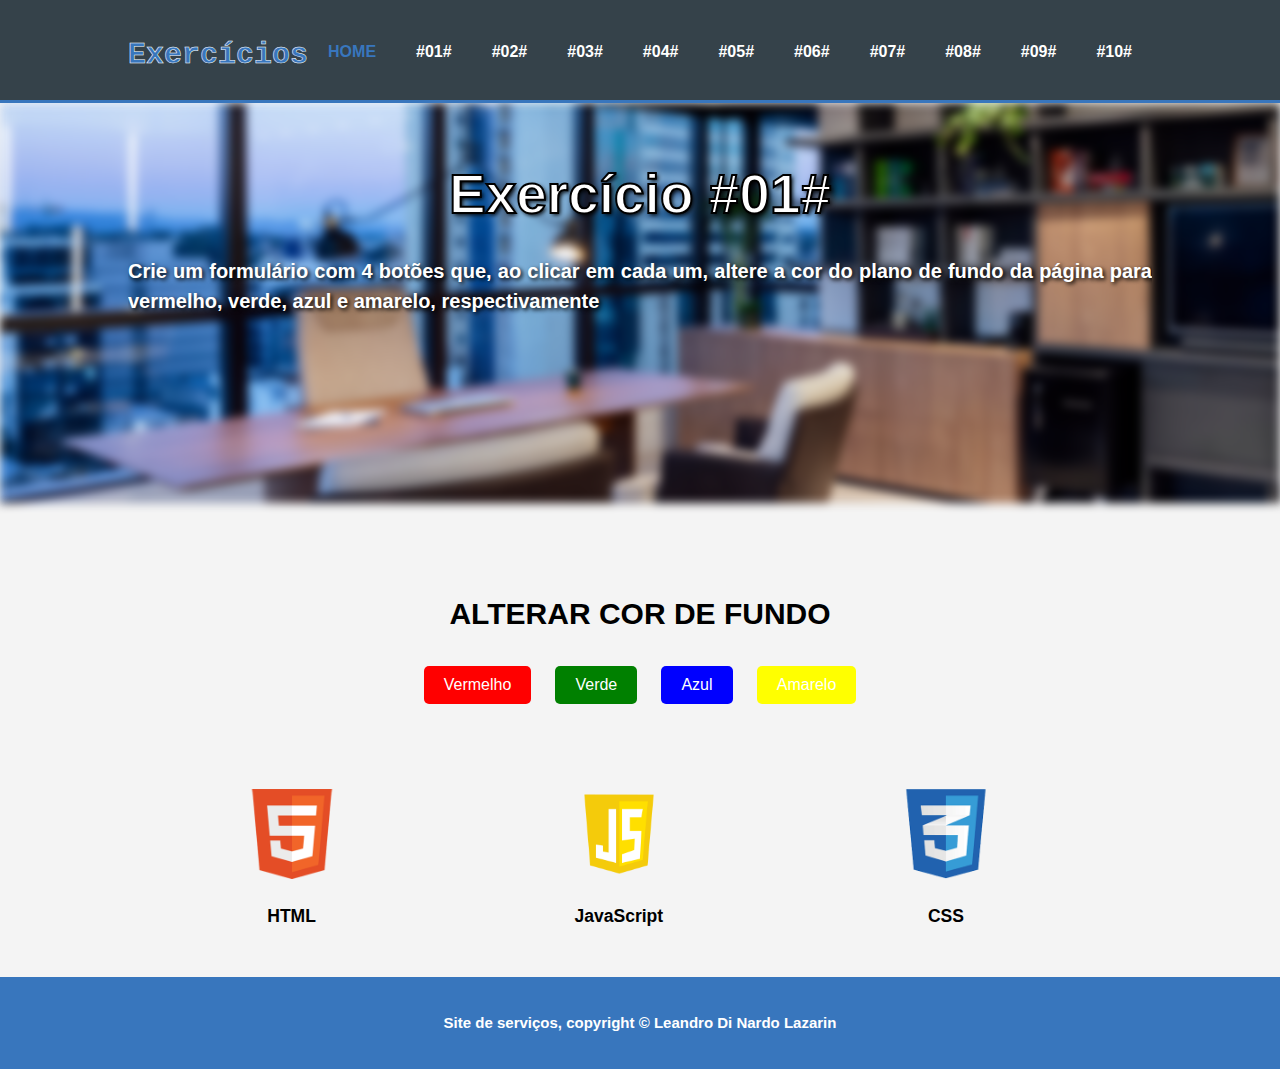
==== Exercicio01.html @ 45fa31ec "first commit" ====
<!DOCTYPE html>
<html>
<head>
  <meta charset='utf-8'>
  <meta name="viewport" content="width-device-width">
  <meta name="author" content="Leandro Di Nardo Lazarin">
  <title>Exercício #01# || HTML-CSS-JavaScript</title>
  <link rel="stylesheet" href="style.css">
  <link rel="stylesheet" href="styleExercicio01.css">
</head>
<body>
  <header>
      <div class="container">
       <div id='branding'>
         <h1> <span class="highlight">Exercícios</span></h1>
      </div>
       <nav>
         <ul>
           <li class="current"><a href="index.html">HOME</a></li>
           <li><a href="Exercicio01.html">#01#</01></a></li>
           <li><a href="Exercicio02.html">#02#</a></li>
           <li><a href="Exercicio03.html">#03#</a></li>
           <li><a href="Exercicio04.html">#04#</a></li>
           <li><a href="Exercicio05.html">#05#</a></li>
           <li><a href="Exercicio06.html">#06#</a></li>
           <li><a href="Exercicio07.html">#07#</a></li>
           <li><a href="Exercicio08.html">#08#</a></li>
           <li><a href="Exercicio09.html">#09#</a></li>
           <li><a href="Exercicio10.html">#10#</a></li>
         </ul>
       </nav> 
      </div>
  </header>

  <section id="showcase">
    <div class="container">
      <h1>Exercício #01#</h1>
      <p>Crie um formulário com 4 botões que, ao clicar em cada um, altere a cor do plano de fundo da página para vermelho, 
        verde, azul e amarelo, respectivamente</p>
    </div>
  </section>
  <br><br><br>

<div class="exercicio01">
  <h1>ALTERAR COR DE FUNDO</h1>
    <button id="vermelho">Vermelho</button>
    <button id="verde">Verde</button>
    <button id="azul">Azul</button>
    <button id="amarelo">Amarelo</button>

    <script src="exercicio01.js"></script>
  <br><br><br>
</div>

  <section id="boxes">
    <div class="container">
      <div class="box">
        <img src=".\images\logo_html.png">
        <h3>HTML</h3>
    </div>

      <div class="box">
        <img src=".\images\logo_brush.png">
        <h3>JavaScript</h3>
      </div>

      <div class="box">
        <img src=".\images\logo_css.png">
        <h3>CSS</h3>
      </div>      
    </div>
  </section>

  <footer>
    <p>Site de serviços, copyright &copy; Leandro Di Nardo Lazarin</p>
  </footer>

</body>
</html>
---- style.css ----
body{
    font-family: 'Lucida Sans', 'Lucida Sans Regular', 'Lucida Grande', 'Lucida Sans Unicode', Geneva, Verdana, sans-serif, Helvetica, sans-serif;
    font-size: 15px;
    font-weight: bold;
    line-height: 1.5;
    padding: 0;
    margin: 0;
    background-color: #f4f4f4;
  }

  /*Cabeçalho*/
  .highlight {
    font-family: 'Courier New', Courier, monospace;
    font-size: 30px;
    -webkit-text-stroke: 0.5px rgb(255, 255, 255);
  }
  
  /* Global */
  .container{
    width: 80%;
    margin: auto;
    overflow: hidden;
  }
  
  ul{
    margin: 0;
    padding: 0;
  }
  
  .button_1{
    height: 38px;
    background: rgb(56, 118, 189);
    border:0;
    padding: 0 20px 0 20px ;
    color: white;
    cursor: pointer;
  }
  
  .dark{
    padding: 15px;
    background: #c17e03;
    color: white;
    margin-top: 10px;
    margin-bottom: 10px;
  }  

@media (max-width: 768px) {
    .gallery-row img {
    width: calc(50% - 10px); /* duas imagens por linha em dispositivos menores */
    }
  }
  
  /* Header */
  header{
    background-color: #35424a;
    color: #ffffff;
    padding-top: 30px;
    min-height: 70px;
    border-bottom: rgb(56, 118, 189) 3px solid;
  }
  
  header a{
    color: #ffffff;
     text-decoration: none;
    text-transform: uppercase;
    font-size: 16px;
  }
  
  header li{
    float: left;
    display:inline;
    padding: 0 20px 0 20px;
  }
  
  header #branding{
    float: left;
  }
  
  header #branding h1{
    margin: 0;
  }
  
  header nav{
    float: right;
    margin-top: 10px;
  }
  
  header .highlight, header .current a{
    color: rgb(56, 118, 189);
    font-weight: bold;
  }
  
  header a:hover{
    color: #cccccc;
    font-weight: bold;
  }
  
  /* Showcase */
  #showcase::before {
    content: "";
    position: absolute;
    top: 0;
    left: 0;
    width: 100%;
    height: 100%;
    background: url(./images/showcase.jpg) no-repeat 0 -400px;
    filter: blur(5px); /* aplica o efeito de desfoque na imagem de fundo */
    z-index: -1; /* posiciona o pseudo-elemento atrás da div #showcase */
  }
  #showcase {
    min-height: 400px;
    text-align: center;
    color: white;
    position: relative; /* define a posição da div #showcase como relativa */
  }
  
  #showcase h1{
    margin-top: 50px;
    font-size: 55px;
    margin-bottom: 10px;
    -webkit-text-stroke: 2px black;
    text-shadow: 2px 2px 4px rgba(0, 0, 0, 1.5);
  }
  
  #showcase p{
    font-size: 20px;
    text-align: justify;
    text-shadow: 2px 2px 4px rgba(0, 0, 0, 1.5);
  }
  
  /* NEWSLETTER */
  #newsletter{
    padding: 15px;
    color: white;
    background-color: #35424a;
  
  }
  
  #newsletter h1{
    float: left;
  }
  
  #newsletter form{
    float: right;
    margin-top: 15px;
  }
  
  #newsletter input[type="email"]{
    padding: 4px;
    height: 25px;
    width: 250px;
  }
  
  /* Boxes */
  #boxes{
    margin-top: 20px;
  }
  
  #boxes .box{
    float:left;
    text-align: center;
    width: 30%;
    padding: 10px;
  }
  
  #boxes .box img{
    width: 90px;
  }
  
  /*maincol*/
  article#main-col{
    float: left;
    width: 65%;
    text-align: center;
  }
  
  /* sidebar */
  aside#sidebar{
    float:right;
    width: 30%;
    margin-top: 10px;
    text-align: center;
  }
  
  aside#sidebar .quote input, aside#sidebar .quote textarea{
    width: 90%;
    padding: 5px;
  }
  
  /* Services */
  ul#services li{
    list-style: none;
    padding: 20px;
    border: #ccc solid 1px;
    margin-bottom: 5px;
    background: #e6e6e6;
  }
  
  /* fotter */
  footer{
    padding: 20px;
    margin-top: 20px;
    color: white;
    background-color: rgb(56, 118, 189);
    text-align: center;
  }
---- styleExercicio01.css ----
.exercicio01 {
    text-align: center;
  }

  button {
    text-align: center;
    font-size: 16px;
    padding: 10px 20px;
    margin: 10px;
    border: none;
    border-radius: 5px;
    color: white;
    cursor: pointer;
  }
  
  #vermelho {
    background-color: red;
  }
  
  #verde {
    background-color: green;
  }
  
  #azul {
    background-color: blue;
  }
  
  #amarelo {
    background-color: yellow;
  }
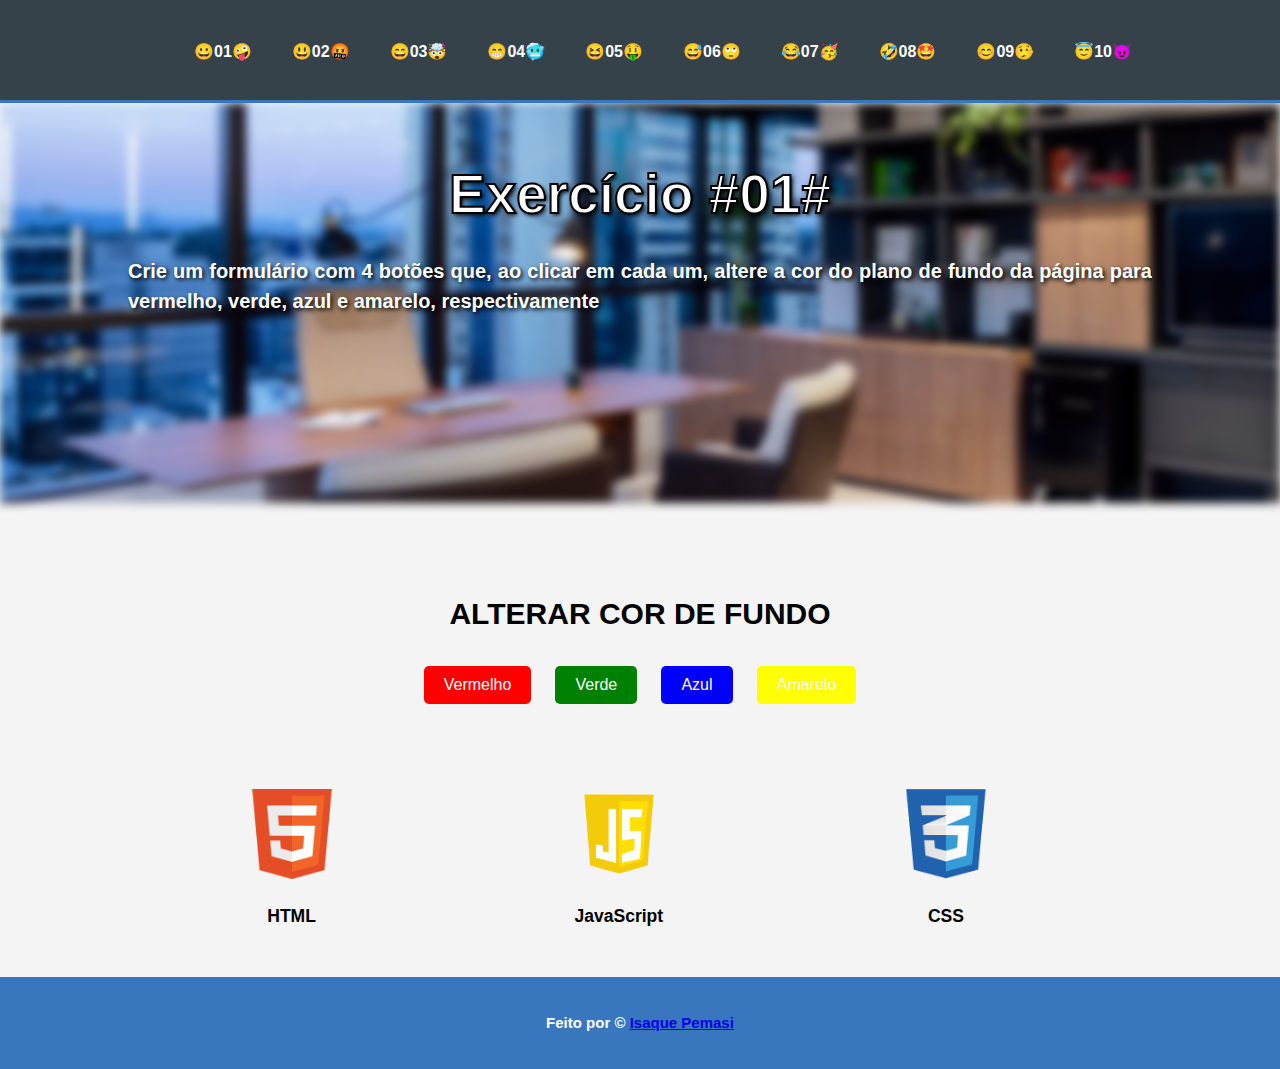
==== commit 2df77ee6: "Update header" ====
--- a/Exercicio01.html
+++ b/Exercicio01.html
@@ -10,27 +10,23 @@
 </head>
 <body>
   <header>
-      <div class="container">
-       <div id='branding'>
-         <h1> <span class="highlight">Exercícios</span></h1>
-      </div>
-       <nav>
-         <ul>
-           <li class="current"><a href="index.html">HOME</a></li>
-           <li><a href="Exercicio01.html">#01#</01></a></li>
-           <li><a href="Exercicio02.html">#02#</a></li>
-           <li><a href="Exercicio03.html">#03#</a></li>
-           <li><a href="Exercicio04.html">#04#</a></li>
-           <li><a href="Exercicio05.html">#05#</a></li>
-           <li><a href="Exercicio06.html">#06#</a></li>
-           <li><a href="Exercicio07.html">#07#</a></li>
-           <li><a href="Exercicio08.html">#08#</a></li>
-           <li><a href="Exercicio09.html">#09#</a></li>
-           <li><a href="Exercicio10.html">#10#</a></li>
-         </ul>
-       </nav> 
-      </div>
-  </header>
+    <div class="container">
+     <nav>
+       <ul>
+         <li><a href="Exercicio01.html">😀01🤪</a></li>
+         <li><a href="Exercicio02.html">😃02🤬</a></li>
+         <li><a href="Exercicio03.html">😄03🤯</a></li>
+         <li><a href="Exercicio04.html">😁04🥶</a></li>
+         <li><a href="Exercicio05.html">😆05🤑</a></li>
+         <li><a href="Exercicio06.html">😅06🙄</a></li>
+         <li><a href="Exercicio07.html">😂07🥳</a></li>
+         <li><a href="Exercicio08.html">🤣08🤩</a></li>
+         <li><a href="Exercicio09.html">😊09🤥</a></li>
+         <li><a href="Exercicio10.html">😇10😈</a></li>
+       </ul>
+     </nav> 
+    </div>
+</header>
 
   <section id="showcase">
     <div class="container">
@@ -72,7 +68,7 @@
   </section>
 
   <footer>
-    <p>Site de serviços, copyright &copy; Leandro Di Nardo Lazarin</p>
+    <p>Feito por &copy; <a href="https://isaquepemasi.vercel.app/">Isaque Pemasi</a></p>
   </footer>
 
 </body>
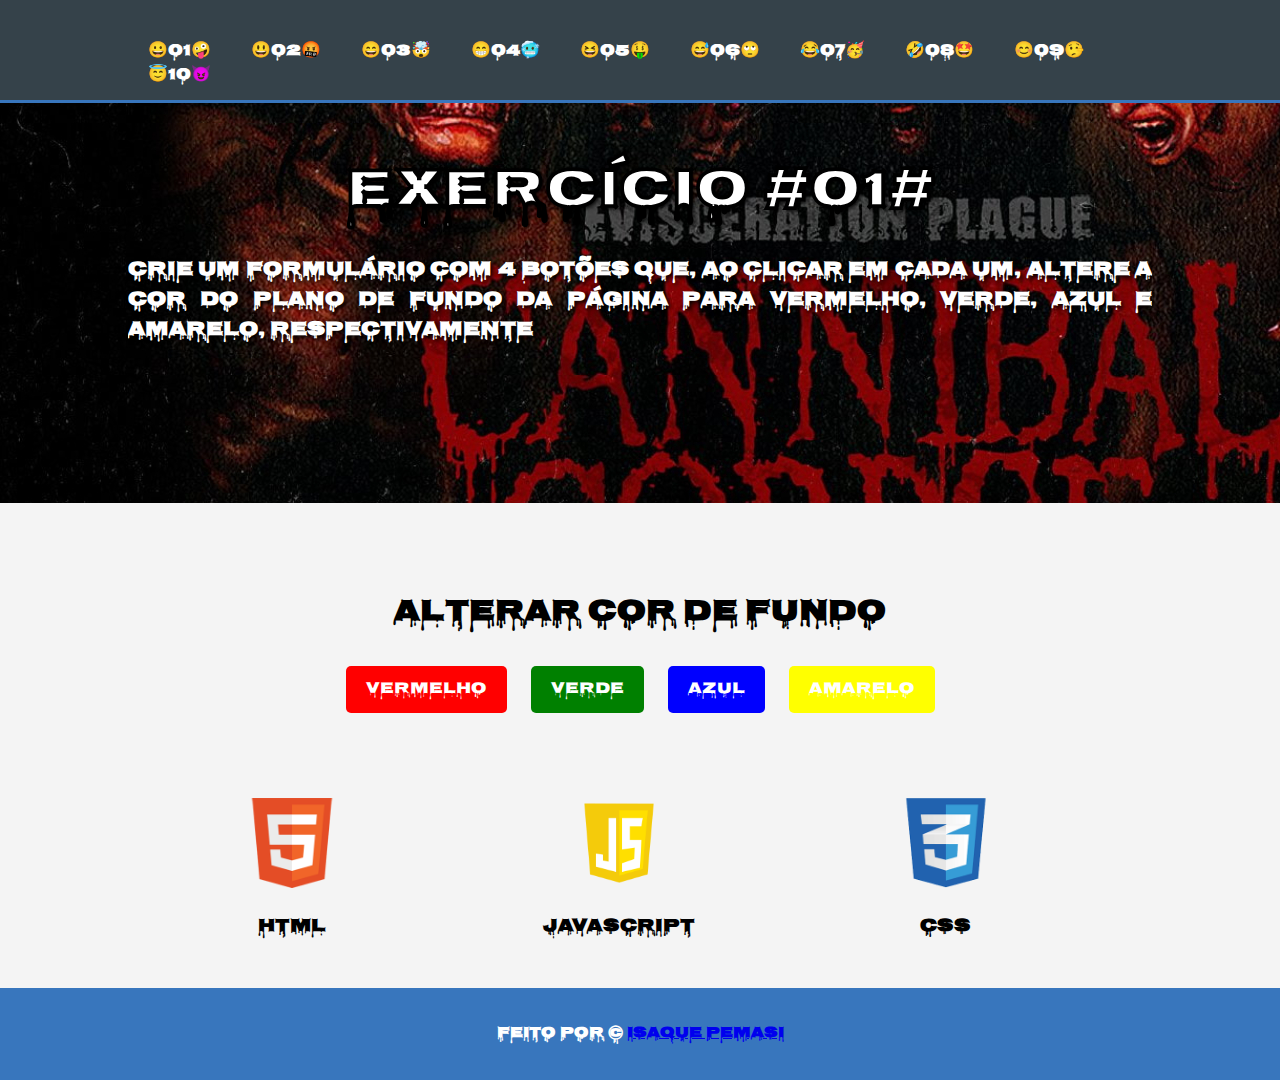
==== commit 90bad87c: "colocar uma imagem de filme de terror #5" ====
--- a/Exercicio01.html
+++ b/Exercicio01.html
@@ -7,6 +7,9 @@
   <title>Exercício #01# || HTML-CSS-JavaScript</title>
   <link rel="stylesheet" href="style.css">
   <link rel="stylesheet" href="styleExercicio01.css">
+  <link rel="preconnect" href="https://fonts.googleapis.com">
+  <link rel="preconnect" href="https://fonts.gstatic.com" crossorigin>
+  <link href="https://fonts.googleapis.com/css2?family=Nosifer&display=swap" rel="stylesheet">
 </head>
 <body>
   <header>
--- a/style.css
+++ b/style.css
@@ -1,5 +1,5 @@
 body{
-    font-family: 'Lucida Sans', 'Lucida Sans Regular', 'Lucida Grande', 'Lucida Sans Unicode', Geneva, Verdana, sans-serif, Helvetica, sans-serif;
+  font-family: 'Nosifer', sans-serif;
     font-size: 15px;
     font-weight: bold;
     line-height: 1.5;
@@ -20,6 +20,7 @@
     width: 80%;
     margin: auto;
     overflow: hidden;
+    font-family: 'Nosifer', sans-serif;
   }
   
   ul{
@@ -103,8 +104,8 @@
     left: 0;
     width: 100%;
     height: 100%;
-    background: url(./images/showcase.jpg) no-repeat 0 -400px;
-    filter: blur(5px); /* aplica o efeito de desfoque na imagem de fundo */
+    background: url(./images/wallpaperbetter.com_1680x1050.jpg) no-repeat 0 -400px;
+     /* aplica o efeito de desfoque na imagem de fundo */
     z-index: -1; /* posiciona o pseudo-elemento atrás da div #showcase */
   }
   #showcase {
@@ -204,3 +205,7 @@
     background-color: rgb(56, 118, 189);
     text-align: center;
   }
+
+*{
+  font-family: 'Nosifer', sans-serif;
+}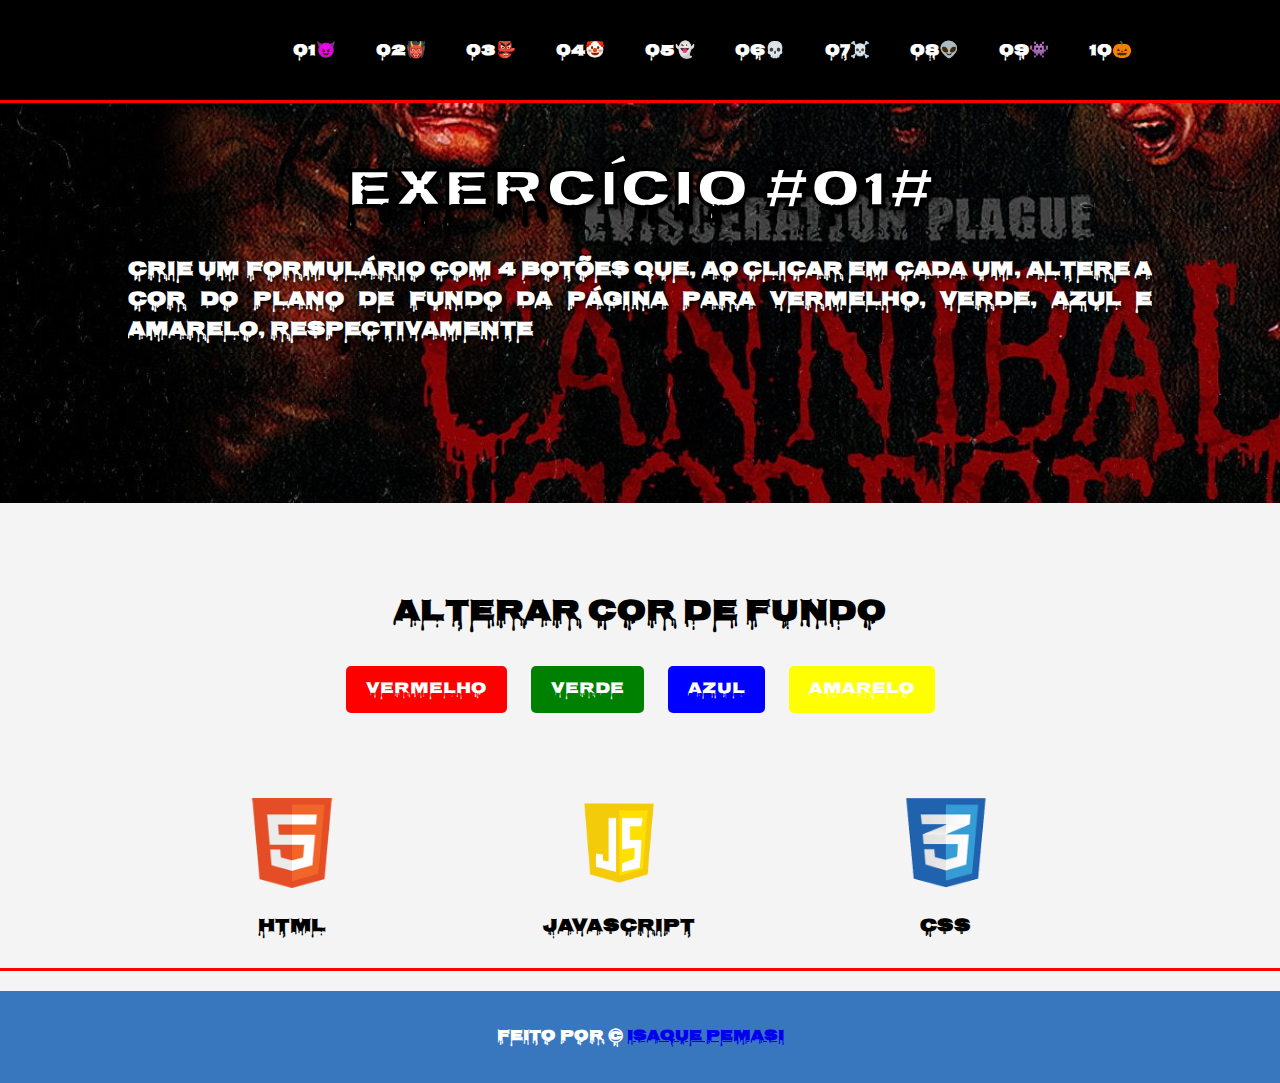
==== commit 49f54f16: "melhorar o header #6" ====
--- a/Exercicio01.html
+++ b/Exercicio01.html
@@ -12,20 +12,20 @@
   <link href="https://fonts.googleapis.com/css2?family=Nosifer&display=swap" rel="stylesheet">
 </head>
 <body>
-  <header>
-    <div class="container">
+  <header style="background-color: black;">
+    <div class="container" >
      <nav>
        <ul>
-         <li><a href="Exercicio01.html">😀01🤪</a></li>
-         <li><a href="Exercicio02.html">😃02🤬</a></li>
-         <li><a href="Exercicio03.html">😄03🤯</a></li>
-         <li><a href="Exercicio04.html">😁04🥶</a></li>
-         <li><a href="Exercicio05.html">😆05🤑</a></li>
-         <li><a href="Exercicio06.html">😅06🙄</a></li>
-         <li><a href="Exercicio07.html">😂07🥳</a></li>
-         <li><a href="Exercicio08.html">🤣08🤩</a></li>
-         <li><a href="Exercicio09.html">😊09🤥</a></li>
-         <li><a href="Exercicio10.html">😇10😈</a></li>
+         <li><a href="Exercicio01.html">01😈</a></li>
+         <li><a href="Exercicio02.html">02👹</a></li>
+         <li><a href="Exercicio03.html">03👺</a></li>
+         <li><a href="Exercicio04.html">04🤡</a></li>
+         <li><a href="Exercicio05.html">05👻</a></li>
+         <li><a href="Exercicio06.html">06💀</a></li>
+         <li><a href="Exercicio07.html">07☠️</a></li>
+         <li><a href="Exercicio08.html">08👽</a></li>
+         <li><a href="Exercicio09.html">09👾</a></li>
+         <li><a href="Exercicio10.html">10🎃</a></li>
        </ul>
      </nav> 
     </div>
--- a/style.css
+++ b/style.css
@@ -21,6 +21,7 @@
     margin: auto;
     overflow: hidden;
     font-family: 'Nosifer', sans-serif;
+    
   }
   
   ul{
@@ -57,7 +58,7 @@
     color: #ffffff;
     padding-top: 30px;
     min-height: 70px;
-    border-bottom: rgb(56, 118, 189) 3px solid;
+    border-bottom: red 3px solid;
   }
   
   header a{
@@ -155,6 +156,7 @@
   /* Boxes */
   #boxes{
     margin-top: 20px;
+    border-bottom: red 3px solid;
   }
   
   #boxes .box{
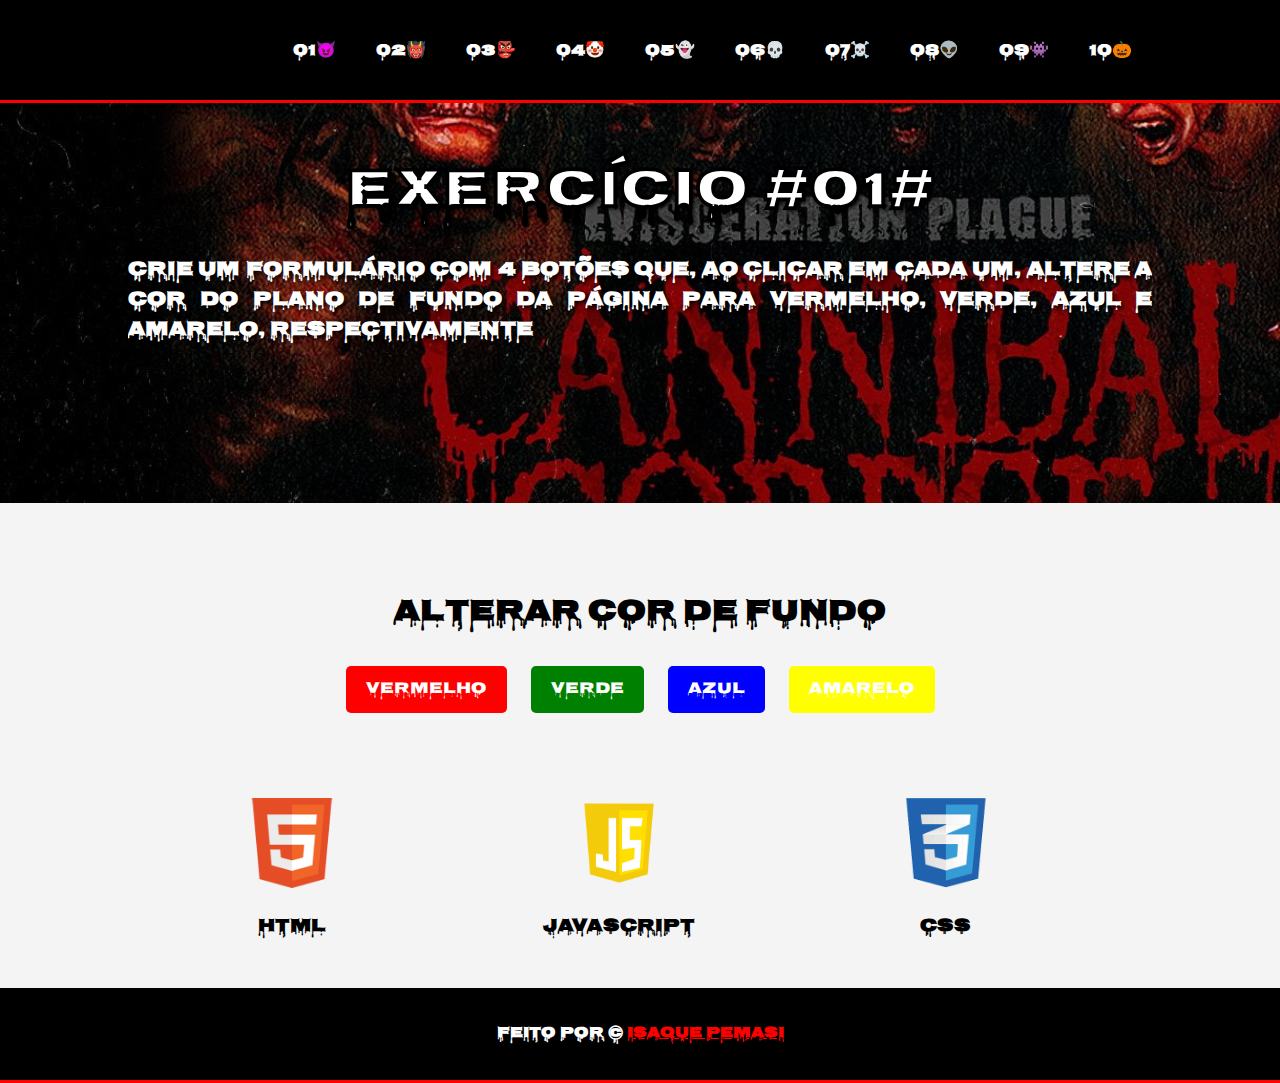
==== commit 259bded1: "melhorar o footer #7" ====
--- a/Exercicio01.html
+++ b/Exercicio01.html
@@ -70,8 +70,8 @@
     </div>
   </section>
 
-  <footer>
-    <p>Feito por &copy; <a href="https://isaquepemasi.vercel.app/">Isaque Pemasi</a></p>
+  <footer style="border-bottom: red 3px solid;background-color: black;">
+    <p>Feito por &copy; <a href="https://isaquepemasi.vercel.app/"style="color: red;">Isaque Pemasi</a></p>
   </footer>
 
 </body>
--- a/style.css
+++ b/style.css
@@ -156,7 +156,7 @@
   /* Boxes */
   #boxes{
     margin-top: 20px;
-    border-bottom: red 3px solid;
+    
   }
   
   #boxes .box{
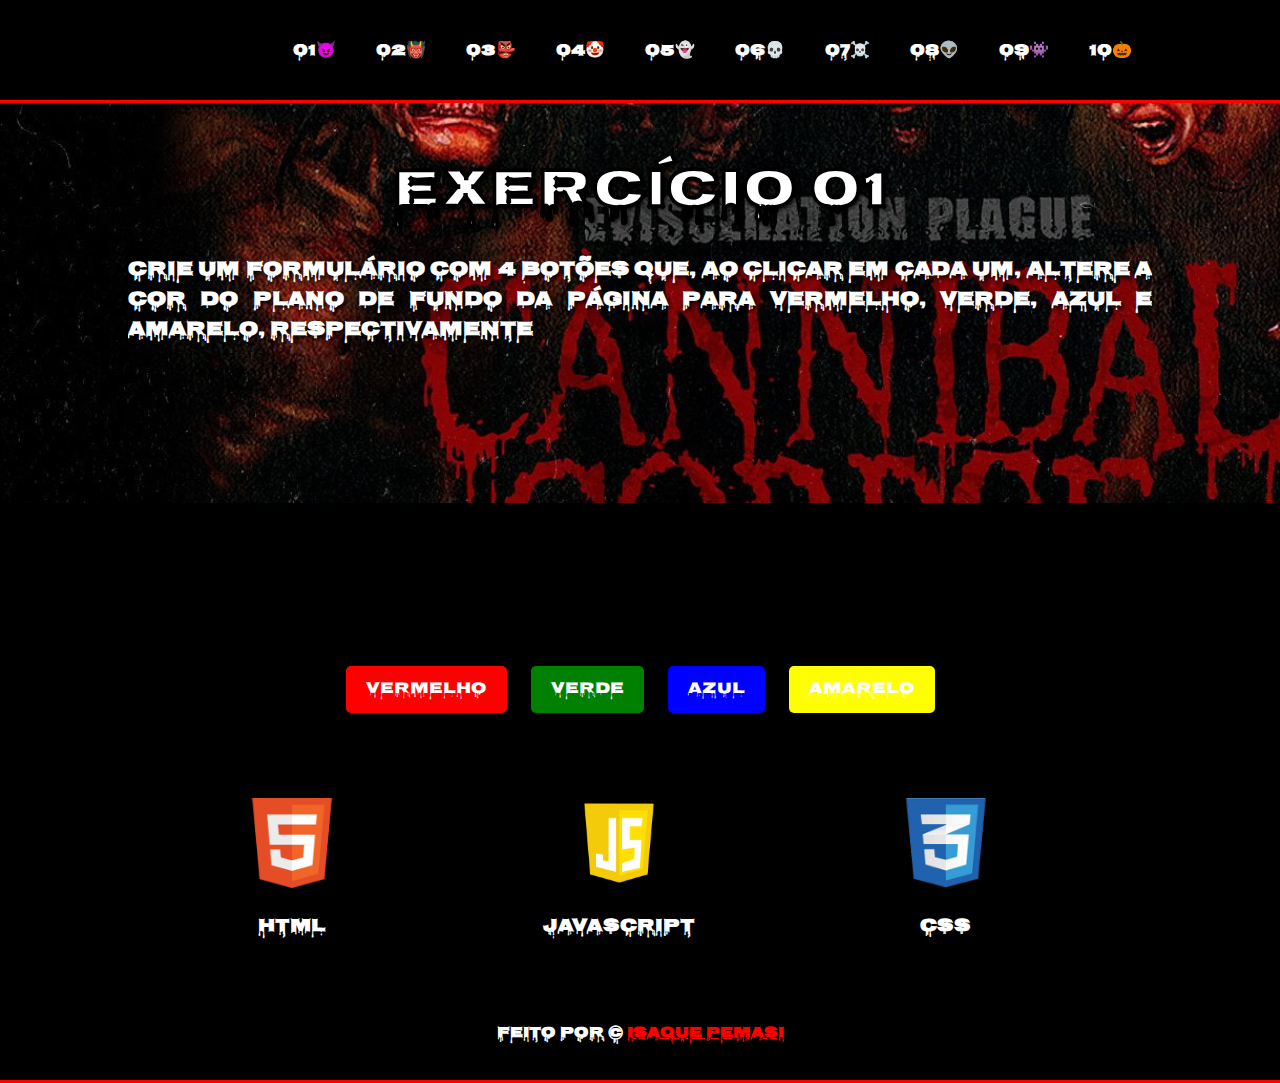
==== commit 5a18f991: "Melhorar o README.md #2" ====
--- a/Exercicio01.html
+++ b/Exercicio01.html
@@ -3,13 +3,14 @@
 <head>
   <meta charset='utf-8'>
   <meta name="viewport" content="width-device-width">
-  <meta name="author" content="Leandro Di Nardo Lazarin">
-  <title>Exercício #01# || HTML-CSS-JavaScript</title>
+  <meta name="author" content="Isaque Pemasi">
+  <title>Exercício 01</title>
   <link rel="stylesheet" href="style.css">
   <link rel="stylesheet" href="styleExercicio01.css">
   <link rel="preconnect" href="https://fonts.googleapis.com">
   <link rel="preconnect" href="https://fonts.gstatic.com" crossorigin>
   <link href="https://fonts.googleapis.com/css2?family=Nosifer&display=swap" rel="stylesheet">
+  <link rel="icon" href="./images/logo_brush.png" type="image/x-icon">
 </head>
 <body>
   <header style="background-color: black;">
@@ -33,7 +34,7 @@
 
   <section id="showcase">
     <div class="container">
-      <h1>Exercício #01#</h1>
+      <h1>Exercício 01</h1>
       <p>Crie um formulário com 4 botões que, ao clicar em cada um, altere a cor do plano de fundo da página para vermelho, 
         verde, azul e amarelo, respectivamente</p>
     </div>
--- a/style.css
+++ b/style.css
@@ -5,7 +5,7 @@
     line-height: 1.5;
     padding: 0;
     margin: 0;
-    background-color: #f4f4f4;
+    background-color:black;
   }
 
   /*Cabeçalho*/
@@ -156,7 +156,8 @@
   /* Boxes */
   #boxes{
     margin-top: 20px;
-    
+    background-color: black;
+    color: white;
   }
   
   #boxes .box{
